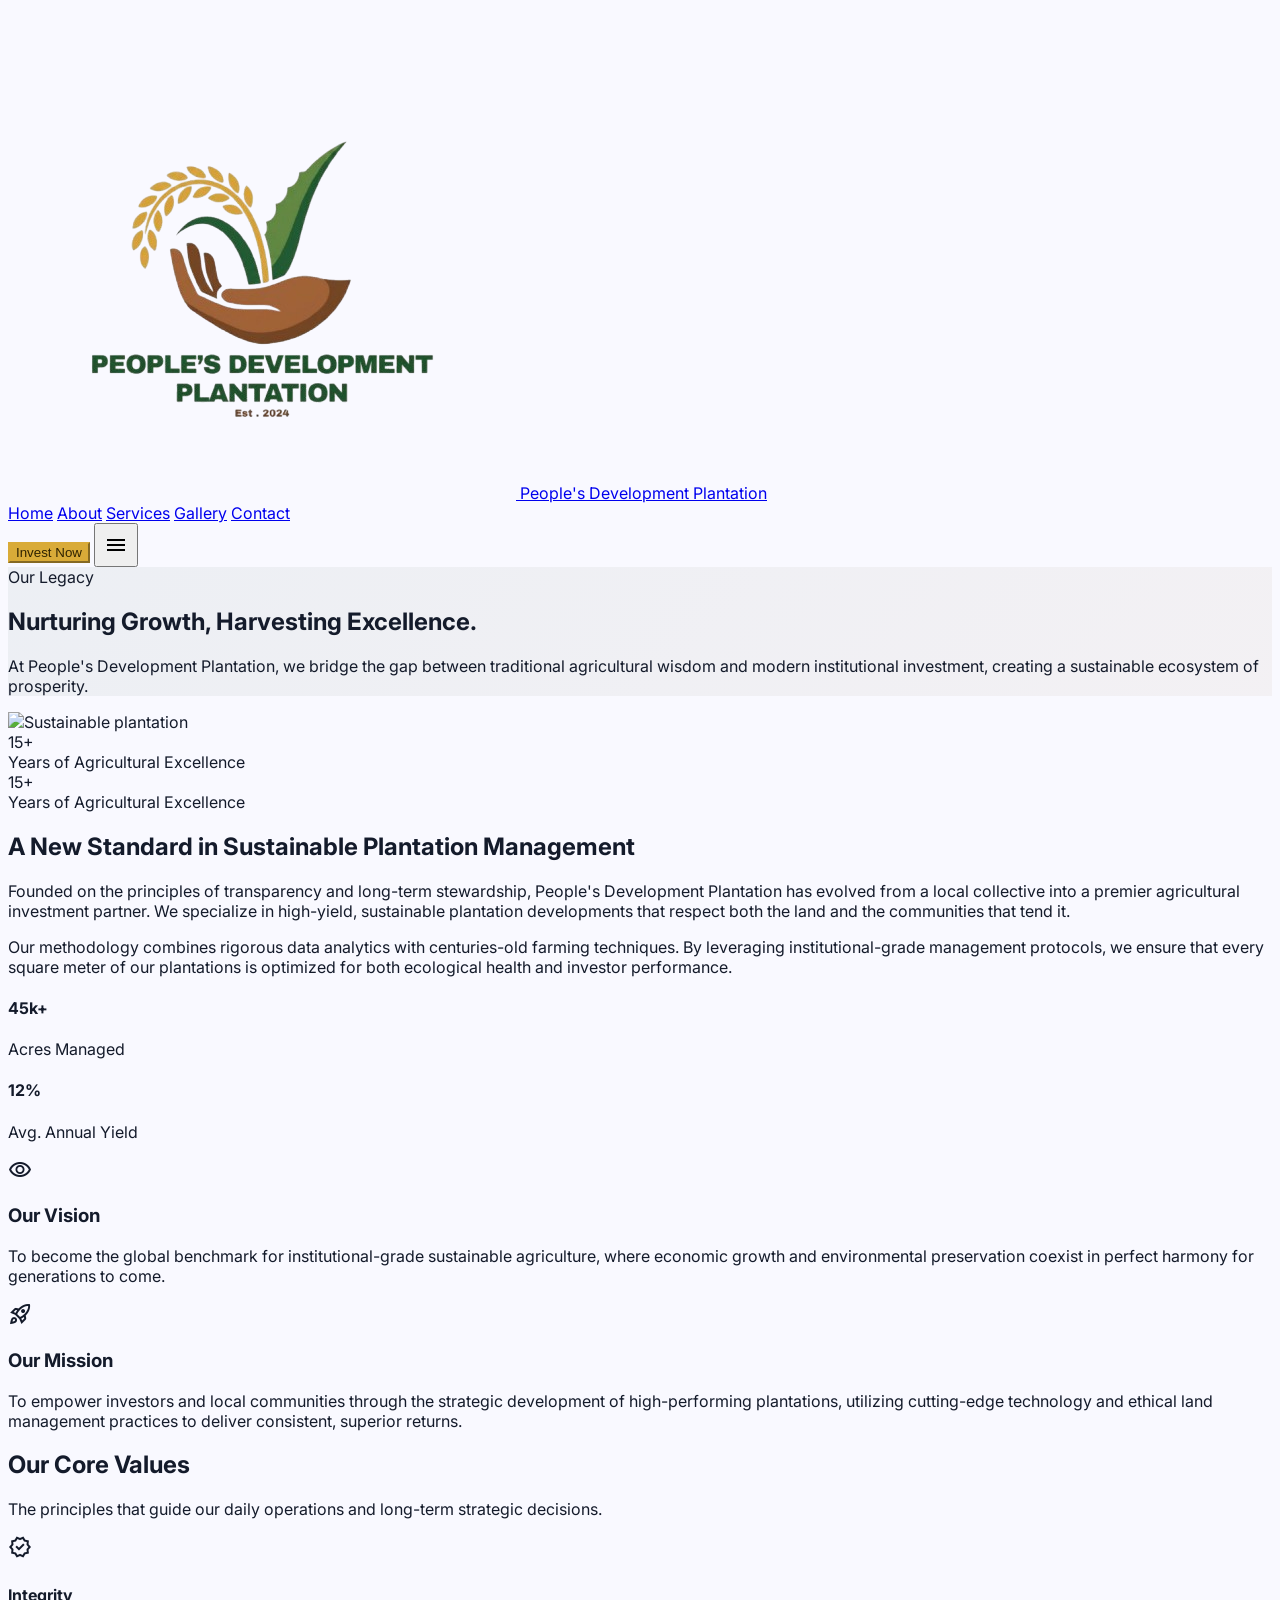
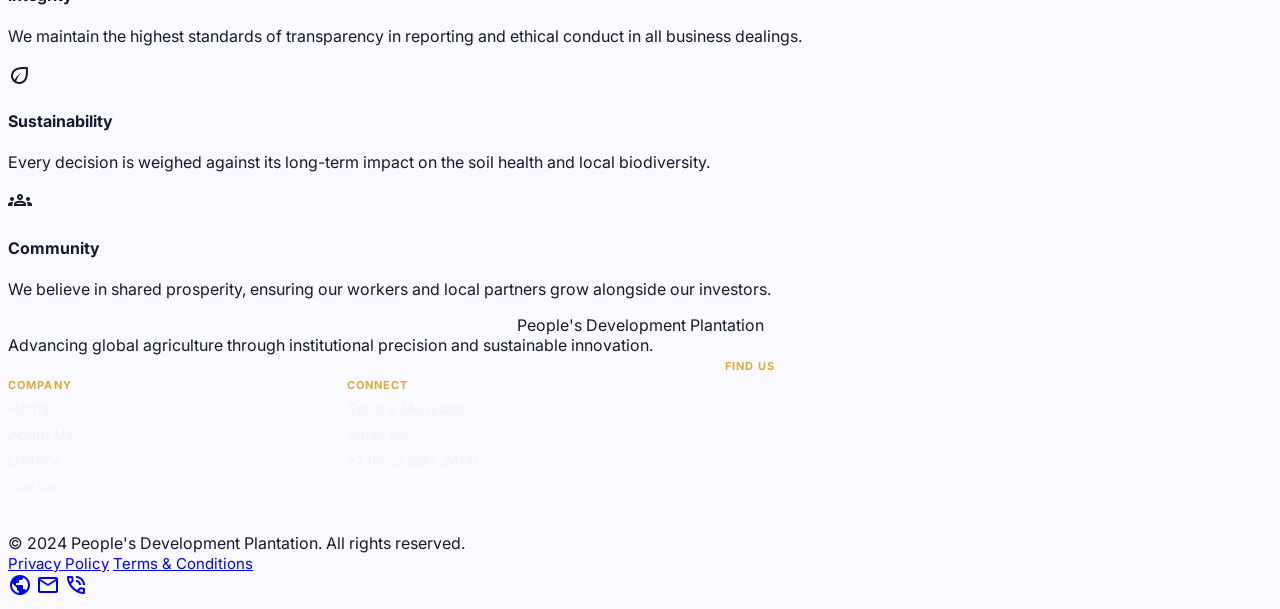
==== about.html @ 765aa5d6 "PDP2" ====
<!DOCTYPE html>
<html class="light" lang="en">
<head>
<meta charset="utf-8"/>
<meta content="width=device-width, initial-scale=1.0" name="viewport"/>
<title>About Us | People's Development Plantation</title>
<script src="https://cdn.tailwindcss.com?plugins=forms,container-queries"></script>
<link href="styles.css" rel="stylesheet"/>
<script id="tailwind-config">
  tailwind.config = {
    darkMode: "class",
    theme: {
      extend: {
        colors: {
          "error": "#ba1a1a", "tertiary": "#3d2b00", "secondary": "#835425",
          "inverse-surface": "#293040", "inverse-primary": "#95d3ba",
          "surface-variant": "#dce2f7", "on-tertiary-fixed": "#261a00",
          "on-primary-fixed": "#002117", "on-secondary-container": "#7a4b1e",
          "secondary-fixed": "#ffdcc1", "inverse-on-surface": "#edf0ff",
          "on-tertiary-container": "#dea923", "on-background": "#141b2b",
          "on-error-container": "#93000a", "surface": "#f9f9ff",
          "on-surface": "#141b2b", "secondary-container": "#ffbf87",
          "error-container": "#ffdad6", "on-error": "#ffffff",
          "on-primary-container": "#80bea6", "on-surface-variant": "#404944",
          "surface-container-lowest": "#ffffff", "surface-container": "#e9edff",
          "primary": "#003527", "primary-container": "#064e3b",
          "primary-fixed-dim": "#95d3ba", "on-primary": "#ffffff",
          "surface-tint": "#2b6954", "on-secondary-fixed-variant": "#683d0f",
          "outline": "#707974", "surface-container-low": "#f1f3ff",
          "tertiary-container": "#584000", "secondary-fixed-dim": "#f9ba82",
          "tertiary-fixed-dim": "#f6be39", "surface-bright": "#f9f9ff",
          "on-tertiary": "#ffffff", "on-secondary-fixed": "#2e1500",
          "tertiary-fixed": "#ffdfa0", "on-primary-fixed-variant": "#0b513d",
          "surface-dim": "#d3daef", "on-secondary": "#ffffff",
          "outline-variant": "#bfc9c3", "primary-fixed": "#b0f0d6",
          "on-tertiary-fixed-variant": "#5c4300", "surface-container-high": "#e1e8fd",
          "background": "#f9f9ff", "surface-container-highest": "#dce2f7"
        },
        borderRadius: { "DEFAULT": "0.25rem", "lg": "0.5rem", "xl": "0.75rem", "full": "9999px" },
        spacing: { "margin-edge": "clamp(16px,4vw,48px)", "container-max": "1280px", "section-padding": "clamp(60px,8vw,120px)", "element-gap": "16px", "gutter": "32px" },
        fontFamily: { "headline-md": ["Manrope"], "body-sm": ["Inter"], "body-lg": ["Inter"], "headline-sm": ["Manrope"], "display-xl": ["Manrope"], "body-md": ["Inter"], "headline-lg": ["Manrope"], "label-md": ["Inter"] },
        fontSize: {
          "headline-md": ["clamp(22px,3vw,32px)", { lineHeight: "1.25", fontWeight: "600" }],
          "body-sm": ["14px", { lineHeight: "20px", fontWeight: "400" }],
          "body-lg": ["clamp(16px,2vw,18px)", { lineHeight: "28px", fontWeight: "400" }],
          "headline-sm": ["clamp(18px,2.5vw,24px)", { lineHeight: "32px", fontWeight: "600" }],
          "display-xl": ["clamp(32px,5vw,60px)", { lineHeight: "1.2", letterSpacing: "-0.02em", fontWeight: "700" }],
          "body-md": ["16px", { lineHeight: "24px", fontWeight: "400" }],
          "headline-lg": ["clamp(26px,4vw,48px)", { lineHeight: "1.2", letterSpacing: "-0.01em", fontWeight: "600" }],
          "label-md": ["12px", { lineHeight: "16px", letterSpacing: "0.05em", fontWeight: "600" }]
        }
      }
    }
  }
</script>
</head>
<body class="bg-surface font-body-md text-on-surface">

<!-- TopNavBar -->
<nav class="fixed top-0 w-full z-50 bg-surface/90 backdrop-blur-md shadow-sm">
  <div class="flex justify-between items-center h-16 sm:h-20 px-4 sm:px-8 lg:px-12 max-w-[1280px] mx-auto">
    <a href="index.html" class="flex items-center gap-3">
      <img src="logo.png" alt="People's Development Plantation logo" class="h-12 w-auto sm:h-14 object-contain" />
      <span class="text-base sm:text-headline-sm font-headline-md font-bold text-primary leading-tight max-w-[200px] sm:max-w-none">
        People's Development Plantation
      </span>
    </a>
    <div class="hidden lg:flex items-center gap-6 lg:gap-8">
      <a class="font-label-md text-label-md text-on-surface-variant hover:text-primary transition-colors duration-200" href="index.html">Home</a>
      <a class="font-label-md text-label-md text-primary border-b-2 border-primary font-bold pb-1" href="about.html">About</a>
      <a class="font-label-md text-label-md text-on-surface-variant hover:text-primary transition-colors duration-200" href="services.html">Services</a>
      <a class="font-label-md text-label-md text-on-surface-variant hover:text-primary transition-colors duration-200" href="gallery.html">Gallery</a>
      <a class="font-label-md text-label-md text-on-surface-variant hover:text-primary transition-colors duration-200" href="contact.html">Contact</a>
    </div>
    <div class="flex items-center gap-3">
      <button class="hidden sm:block bg-primary-container text-on-primary py-2 sm:py-3 px-4 sm:px-6 rounded-lg font-label-md text-label-md hover:bg-primary transition-colors duration-200">
        Invest Now
      </button>
      <button class="lg:hidden text-primary p-1" aria-label="Toggle menu" aria-expanded="false">
        <span class="material-symbols-outlined">menu</span>
      </button>
    </div>
  </div>
  <div id="mobile-menu" class="lg:hidden bg-surface border-t border-outline-variant">
    <div class="flex flex-col px-4 py-4 gap-1">
      <a class="py-3 px-4 font-label-md text-label-md text-on-surface-variant hover:text-primary" href="index.html">Home</a>
      <a class="py-3 px-4 font-label-md text-label-md text-primary font-bold border-b border-outline-variant/30" href="about.html">About</a>
      <a class="py-3 px-4 font-label-md text-label-md text-on-surface-variant hover:text-primary" href="services.html">Services</a>
      <a class="py-3 px-4 font-label-md text-label-md text-on-surface-variant hover:text-primary" href="gallery.html">Gallery</a>
      <a class="py-3 px-4 font-label-md text-label-md text-on-surface-variant hover:text-primary" href="contact.html">Contact</a>
      <div class="pt-3 pb-1">
        <button class="w-full bg-primary text-on-primary px-6 py-3 rounded-lg font-label-md text-label-md">Invest Now</button>
      </div>
    </div>
  </div>
</nav>

<main class="pt-16 sm:pt-20">
  <!-- Hero Section -->
  <section class="hero-gradient py-[clamp(20px,3vw,40px)]">
    <div class="max-w-[1280px] mx-auto px-4 sm:px-8 lg:px-12">
      <div class="max-w-3xl">
        <span class="text-secondary font-label-md text-label-md tracking-widest uppercase mb-3 block">Our Legacy</span>
        <h1 class="font-display-xl text-display-xl text-primary mb-4 sm:mb-6">Nurturing Growth, Harvesting Excellence.</h1>
        <p class="font-body-lg text-body-lg text-on-surface-variant mb-4 sm:mb-6 leading-relaxed">
          At People's Development Plantation, we bridge the gap between traditional agricultural wisdom and modern institutional investment, creating a sustainable ecosystem of prosperity.
        </p>
      </div>
    </div>
  </section>

  <!-- Company Introduction Section -->
  <section class="py-[clamp(36px,5vw,72px)] bg-surface-container-lowest">
    <div class="max-w-[1280px] mx-auto px-4 sm:px-8 lg:px-12">
      <div class="grid lg:grid-cols-2 gap-8 lg:gap-12 items-center">
        <div class="relative">
          <img class="rounded-xl shadow-xl w-full object-cover aspect-[4/3] sm:aspect-[1.03]" src="https://lh3.googleusercontent.com/aida-public/[base64]" alt="Sustainable plantation"/>
          <div class="absolute -bottom-4 -right-4 sm:-bottom-6 sm:-right-6 bg-primary p-5 sm:p-8 rounded-lg text-on-primary hidden sm:block">
            <div class="font-display-xl text-headline-lg mb-1">15+</div>
            <div class="font-label-md text-label-md opacity-80">Years of Agricultural Excellence</div>
          </div>
        </div>
        <!-- Mobile stat badge -->
        <div class="sm:hidden bg-primary p-5 rounded-lg text-on-primary text-center">
          <div class="text-3xl font-bold mb-1">15+</div>
          <div class="font-label-md text-label-md opacity-80">Years of Agricultural Excellence</div>
        </div>
        <div>
          <h2 class="font-headline-lg text-headline-lg text-primary mb-4 sm:mb-5">A New Standard in Sustainable Plantation Management</h2>
          <div class="space-y-4 sm:space-y-5">
            <p class="font-body-md text-body-md text-on-surface-variant leading-relaxed">
              Founded on the principles of transparency and long-term stewardship, People's Development Plantation has evolved from a local collective into a premier agricultural investment partner. We specialize in high-yield, sustainable plantation developments that respect both the land and the communities that tend it.
            </p>
            <p class="font-body-md text-body-md text-on-surface-variant leading-relaxed">
              Our methodology combines rigorous data analytics with centuries-old farming techniques. By leveraging institutional-grade management protocols, we ensure that every square meter of our plantations is optimized for both ecological health and investor performance.
            </p>
            <div class="pt-4 sm:pt-5 border-t border-outline-variant">
              <div class="grid grid-cols-2 gap-4 sm:gap-6">
                <div>
                  <h4 class="font-headline-sm text-headline-sm text-primary">45k+</h4>
                  <p class="font-label-md text-label-md text-on-surface-variant">Acres Managed</p>
                </div>
                <div>
                  <h4 class="font-headline-sm text-headline-sm text-primary">12%</h4>
                  <p class="font-label-md text-label-md text-on-surface-variant">Avg. Annual Yield</p>
                </div>
              </div>
            </div>
          </div>
        </div>
      </div>
    </div>
  </section>

  <!-- Vision & Mission Section -->
  <section class="py-[clamp(36px,5vw,72px)] bg-surface">
    <div class="max-w-[1280px] mx-auto px-4 sm:px-8 lg:px-12">
      <div class="grid sm:grid-cols-2 gap-4 sm:gap-6">
        <!-- Vision Card -->
        <div class="bg-surface-container-low p-6 sm:p-8 rounded-xl border border-outline-variant/30 hover:shadow-md transition-shadow duration-300">
          <div class="w-14 h-14 sm:w-16 sm:h-16 rounded-full bg-primary-fixed flex items-center justify-center mb-5 sm:mb-6">
            <span class="material-symbols-outlined text-primary-container text-3xl sm:text-4xl">visibility</span>
          </div>
          <h3 class="font-headline-md text-headline-md text-primary mb-3">Our Vision</h3>
          <p class="font-body-md text-body-md text-on-surface-variant leading-relaxed">
            To become the global benchmark for institutional-grade sustainable agriculture, where economic growth and environmental preservation coexist in perfect harmony for generations to come.
          </p>
        </div>
        <!-- Mission Card -->
        <div class="bg-surface-container-low p-6 sm:p-8 rounded-xl border border-outline-variant/30 hover:shadow-md transition-shadow duration-300">
          <div class="w-14 h-14 sm:w-16 sm:h-16 rounded-full bg-secondary-fixed flex items-center justify-center mb-5 sm:mb-6">
            <span class="material-symbols-outlined text-on-secondary-container text-3xl sm:text-4xl">rocket_launch</span>
          </div>
          <h3 class="font-headline-md text-headline-md text-primary mb-3">Our Mission</h3>
          <p class="font-body-md text-body-md text-on-surface-variant leading-relaxed">
            To empower investors and local communities through the strategic development of high-performing plantations, utilizing cutting-edge technology and ethical land management practices to deliver consistent, superior returns.
          </p>
        </div>
      </div>
    </div>
  </section>

  <!-- Core Values Section -->
  <section class="py-[clamp(36px,5vw,72px)] bg-surface-container-highest/30">
    <div class="max-w-[1280px] mx-auto px-4 sm:px-8 lg:px-12">
      <div class="text-center mb-8 sm:mb-12">
        <h2 class="font-headline-lg text-headline-lg text-primary mb-4">Our Core Values</h2>
        <p class="font-body-md text-body-md text-on-surface-variant max-w-2xl mx-auto">The principles that guide our daily operations and long-term strategic decisions.</p>
      </div>
      <div class="grid grid-cols-1 sm:grid-cols-3 gap-6 sm:gap-8">
        <div class="text-center px-3 sm:px-4">
          <span class="material-symbols-outlined text-primary text-5xl mb-4 block">verified</span>
          <h4 class="font-headline-sm text-headline-sm mb-3">Integrity</h4>
          <p class="font-body-sm text-body-sm text-on-surface-variant">We maintain the highest standards of transparency in reporting and ethical conduct in all business dealings.</p>
        </div>
        <div class="text-center px-3 sm:px-4">
          <span class="material-symbols-outlined text-primary text-5xl mb-4 block">eco</span>
          <h4 class="font-headline-sm text-headline-sm mb-3">Sustainability</h4>
          <p class="font-body-sm text-body-sm text-on-surface-variant">Every decision is weighed against its long-term impact on the soil health and local biodiversity.</p>
        </div>
        <div class="text-center px-3 sm:px-4">
          <span class="material-symbols-outlined text-primary text-5xl mb-4 block">groups</span>
          <h4 class="font-headline-sm text-headline-sm mb-3">Community</h4>
          <p class="font-body-sm text-body-sm text-on-surface-variant">We believe in shared prosperity, ensuring our workers and local partners grow alongside our investors.</p>
        </div>
      </div>
    </div>
  </section>
</main>

<!-- Footer -->
<footer class="w-full bg-inverse-surface">
  <div class="flex flex-col lg:flex-row justify-between items-start pt-8 pb-4 sm:pt-10 sm:pb-5 px-4 sm:px-8 lg:px-12 max-w-[1280px] mx-auto gap-8 lg:gap-12">
    <div class="flex flex-col gap-4 text-center md:text-left">
      <div class="footer-brand text-headline-sm font-headline-md font-bold text-inverse-on-surface">People's Development Plantation</div>
      <div class="font-body-sm text-body-sm text-surface-variant max-w-xs">Advancing global agriculture through institutional precision and sustainable innovation.</div>
    </div>
  </div>
  <div class="border-t border-on-surface-variant/20 py-3 sm:py-4 px-4 sm:px-8 lg:px-12 max-w-[1280px] mx-auto flex flex-col lg:flex-row justify-between items-center gap-3 lg:gap-5">
    <div class="order-3 lg:order-1 font-body-sm text-body-sm text-surface-variant/60 text-center md:text-left">
      © 2024 People's Development Plantation. All rights reserved.
    </div>
    <div class="order-1 lg:order-2 flex flex-wrap justify-center gap-4 sm:gap-6 lg:ml-auto">
      <a class="font-label-md text-label-md text-surface-variant hover:text-primary-fixed transition-colors" href="#">Privacy Policy</a>
      <a class="font-label-md text-label-md text-surface-variant hover:text-primary-fixed transition-colors" href="#">Terms &amp; Conditions</a>
      <!-- <a class="font-label-md text-label-md text-surface-variant hover:text-primary-fixed transition-colors" href="#">Sitemap</a> -->
      <!-- <a class="font-label-md text-label-md text-surface-variant hover:text-primary-fixed transition-colors" href="#">Investor Relations</a> -->
    </div>
    <div class="order-2 lg:order-3 flex items-center gap-6">
      <a class="text-surface-variant hover:text-primary-fixed transition-colors" href="#"><span class="material-symbols-outlined">public</span></a>
      <a class="text-surface-variant hover:text-primary-fixed transition-colors" href="#"><span class="material-symbols-outlined">mail</span></a>
      <a class="text-surface-variant hover:text-primary-fixed transition-colors" href="#"><span class="material-symbols-outlined">phone_in_talk</span></a>
    </div>
  </div>
</footer>

<script>
  document.addEventListener('click', function(e) {
    const menu = document.getElementById('mobile-menu');
    const nav = e.target.closest('nav');
    if (!nav && menu.classList.contains('open')) menu.classList.remove('open');
  });
</script>
<script src="main.js"></script>
</body>
</html>
---- styles.css ----
@import url("https://fonts.googleapis.com/css2?family=Inter:wght@400;600&family=Manrope:wght@400;600;700;800&display=swap");
@import url("https://fonts.googleapis.com/css2?family=Material+Symbols+Outlined:wght,FILL@100..700,0..1&display=swap");

* {
  box-sizing: border-box;
}

body {
  overflow-x: hidden;
  font-family: "Inter", sans-serif;
  background-color: #f9f9ff;
  color: #141b2b;
}

:root {
  --logo-gold: #d9ab38;
  --logo-gold-hover: #e3b846;
  --logo-gold-text: #2f2300;
}

.headline-font {
  font-family: "Manrope", sans-serif;
}

.material-symbols-outlined {
  font-variation-settings: "FILL" 0, "wght" 400, "GRAD" 0, "opsz" 24;
}

#mobile-menu {
  display: none;
}

#mobile-menu.open {
  display: block;
}

[aria-label="Toggle menu"] {
  align-items: center;
  display: inline-flex;
  justify-content: center;
  min-height: 44px;
  min-width: 44px;
  position: relative;
  z-index: 60;
}

.hero-gradient {
  background: linear-gradient(135deg, rgba(0, 53, 39, 0.05) 0%, rgba(131, 84, 37, 0.05) 100%);
}

.gallery-item:hover img {
  transform: scale(1.05);
  transition: transform 0.5s cubic-bezier(0.4, 0, 0.2, 1);
}

.gallery-overlay {
  background: linear-gradient(0deg, rgba(0, 53, 39, 0.8) 0%, rgba(0, 53, 39, 0) 60%);
}

.tonal-layer {
  background: linear-gradient(180deg, rgba(249, 249, 255, 0) 0%, rgba(233, 237, 255, 0.5) 100%);
}

.hero-overlay {
  background: linear-gradient(to right, rgba(4, 46, 35, 0.85) 0%, rgba(0, 53, 39, 0.4) 100%);
}

button:not([aria-label="Toggle menu"]) {
  background-color: var(--logo-gold) !important;
  color: var(--logo-gold-text) !important;
  border-color: var(--logo-gold) !important;
}

button:not([aria-label="Toggle menu"]):hover {
  background-color: var(--logo-gold-hover) !important;
  border-color: var(--logo-gold-hover) !important;
  color: var(--logo-gold-text) !important;
}

.logo-gold-button {
  background-color: var(--logo-gold);
  color: var(--logo-gold-text);
}

.logo-gold-button:hover {
  background-color: var(--logo-gold-hover);
}

.footer-brand {
  align-items: center;
  display: inline-flex;
  gap: 10px;
  justify-content: center;
  text-align: center;
  width: 100%;
}

@media (min-width: 1024px) {
  footer a.font-label-md,
  footer .sitemap-col a {
    font-size: 15px;
    line-height: 18px;
  }
}

@keyframes slide-fade {
  0%, 32% {
    opacity: 1;
  }

  34%, 100% {
    opacity: 0;
  }
}

.hero-slide {
  position: absolute;
  inset: 0;
  opacity: 0;
  animation: slide-fade 30s infinite ease-in-out;
}

.hero-slide:nth-child(1) {
  animation-delay: 0s;
}

.hero-slide:nth-child(2) {
  animation-delay: 10s;
}

.hero-slide:nth-child(3) {
  animation-delay: 20s;
}
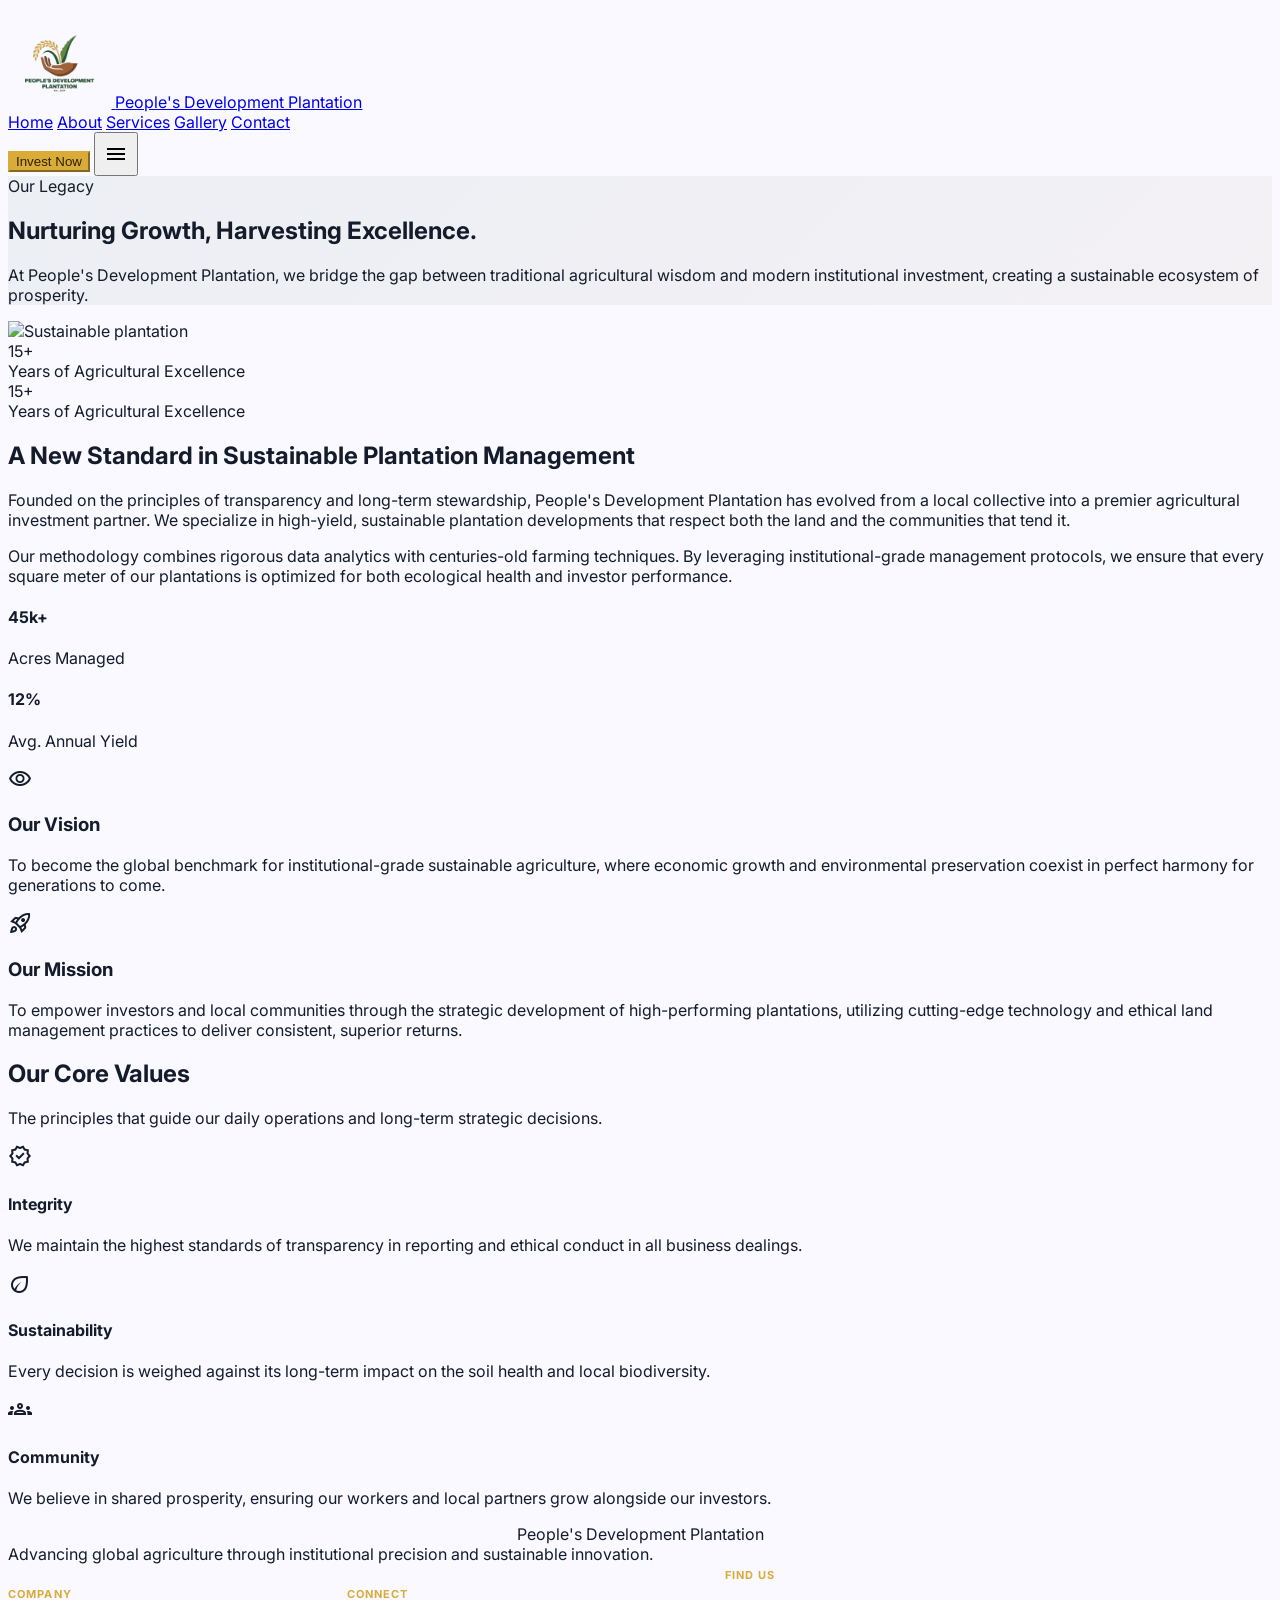
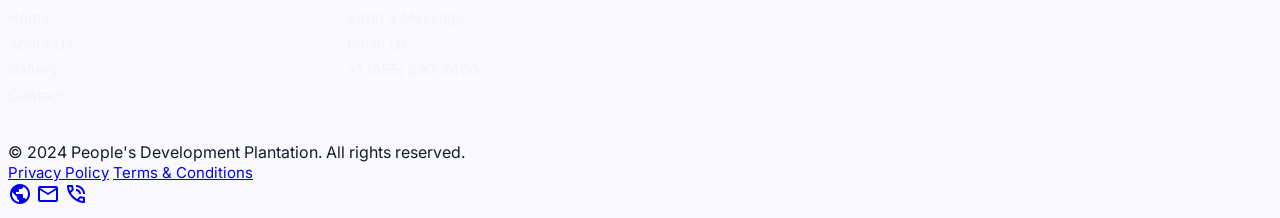
==== commit 3ecff5aa: "PDP2" ====
--- a/about.html
+++ b/about.html
@@ -60,8 +60,8 @@
 <nav class="fixed top-0 w-full z-50 bg-surface/90 backdrop-blur-md shadow-sm">
   <div class="flex justify-between items-center h-16 sm:h-20 px-4 sm:px-8 lg:px-12 max-w-[1280px] mx-auto">
     <a href="index.html" class="flex items-center gap-3">
-      <img src="logo.png" alt="People's Development Plantation logo" class="h-12 w-auto sm:h-14 object-contain" />
-      <span class="text-base sm:text-headline-sm font-headline-md font-bold text-primary leading-tight max-w-[200px] sm:max-w-none">
+      <img src="logo.png" alt="People's Development Plantation logo" class="header-logo object-contain" />
+      <span class="header-brand-text font-headline-md font-bold text-primary max-w-[200px] sm:max-w-none">
         People's Development Plantation
       </span>
     </a>
--- a/styles.css
+++ b/styles.css
@@ -24,6 +24,36 @@
 
 .material-symbols-outlined {
   font-variation-settings: "FILL" 0, "wght" 400, "GRAD" 0, "opsz" 24;
+}
+
+.header-logo {
+  height: 50px;
+  width: auto;
+}
+
+.header-brand-text {
+  font-size: 8px;
+  line-height: 1.15;
+}
+
+@media (min-width: 640px) {
+  .header-logo {
+    height: 50px;
+  }
+
+  .header-brand-text {
+    font-size: 20px;
+  }
+}
+
+@media (min-width: 1024px) {
+  .header-logo {
+    height: 100px;
+  }
+
+  .header-brand-text {
+    font-size: 16px;
+  }
 }
 
 #mobile-menu {
